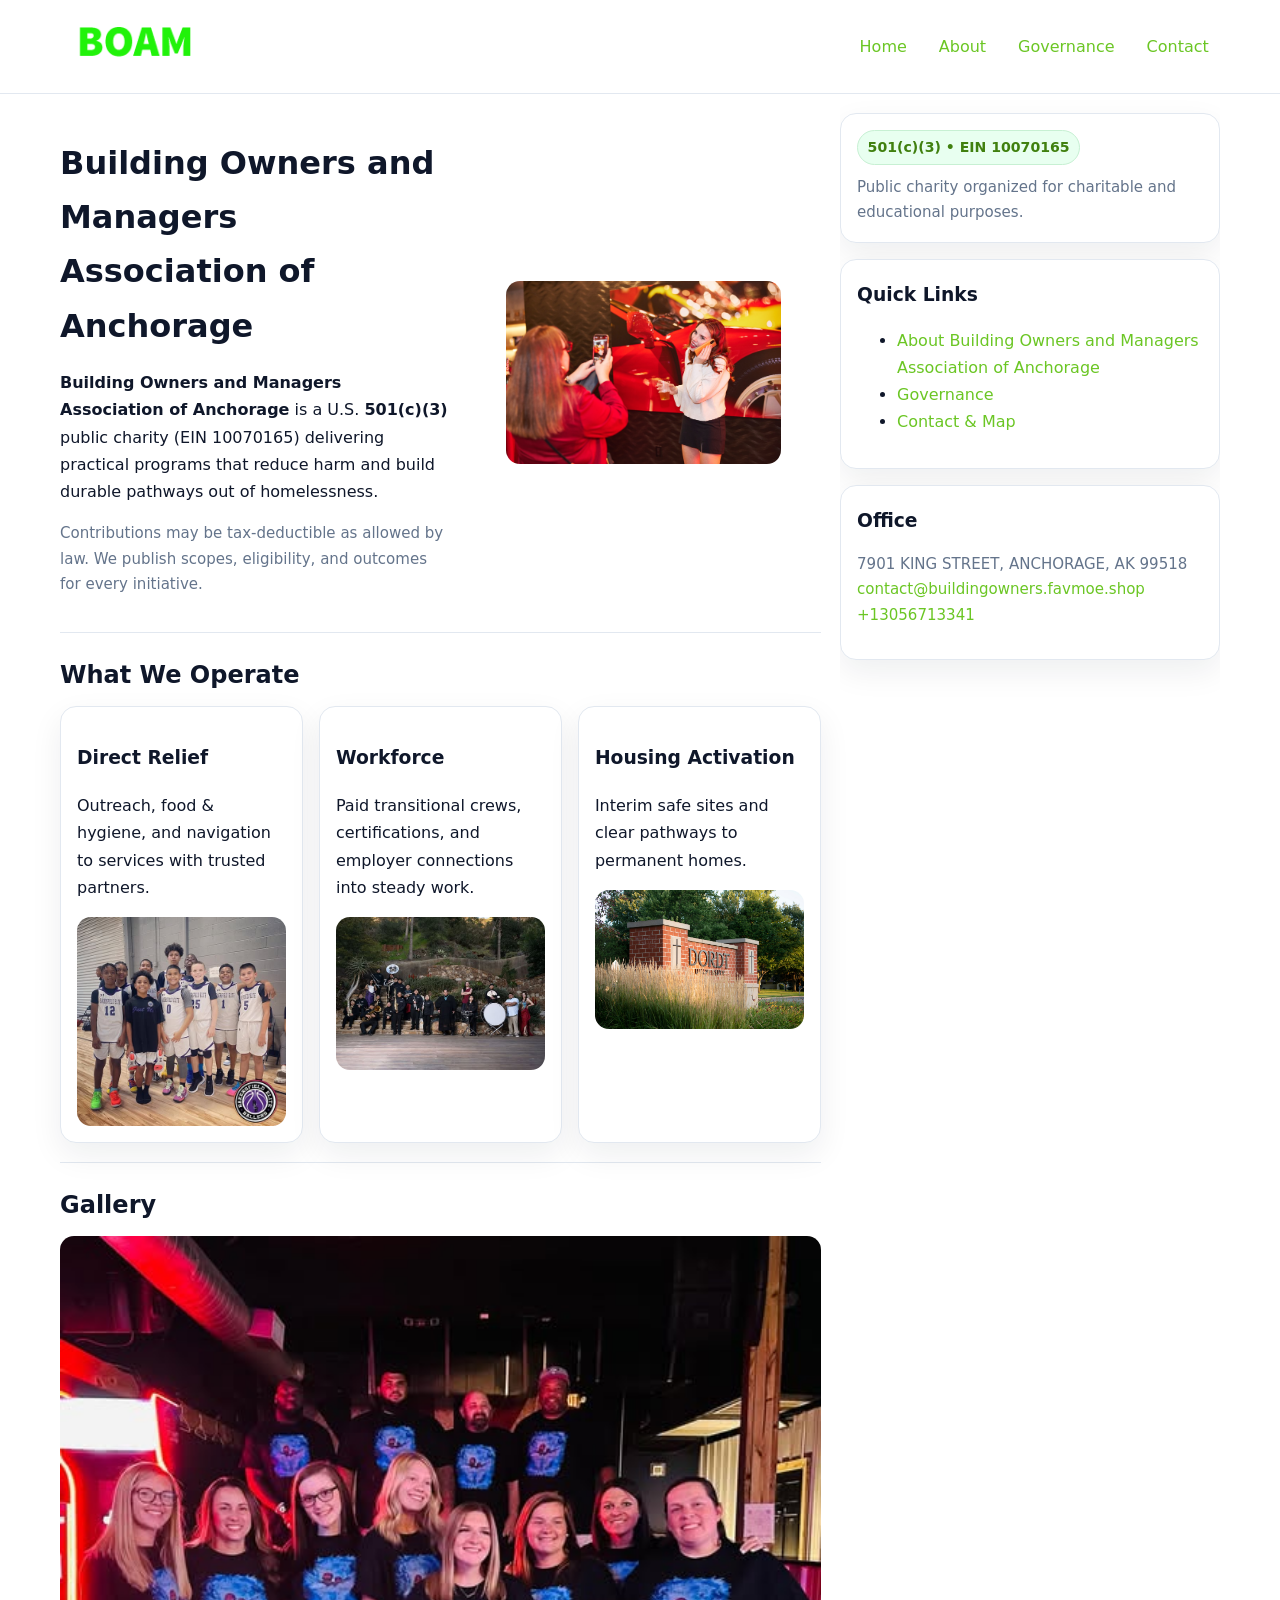
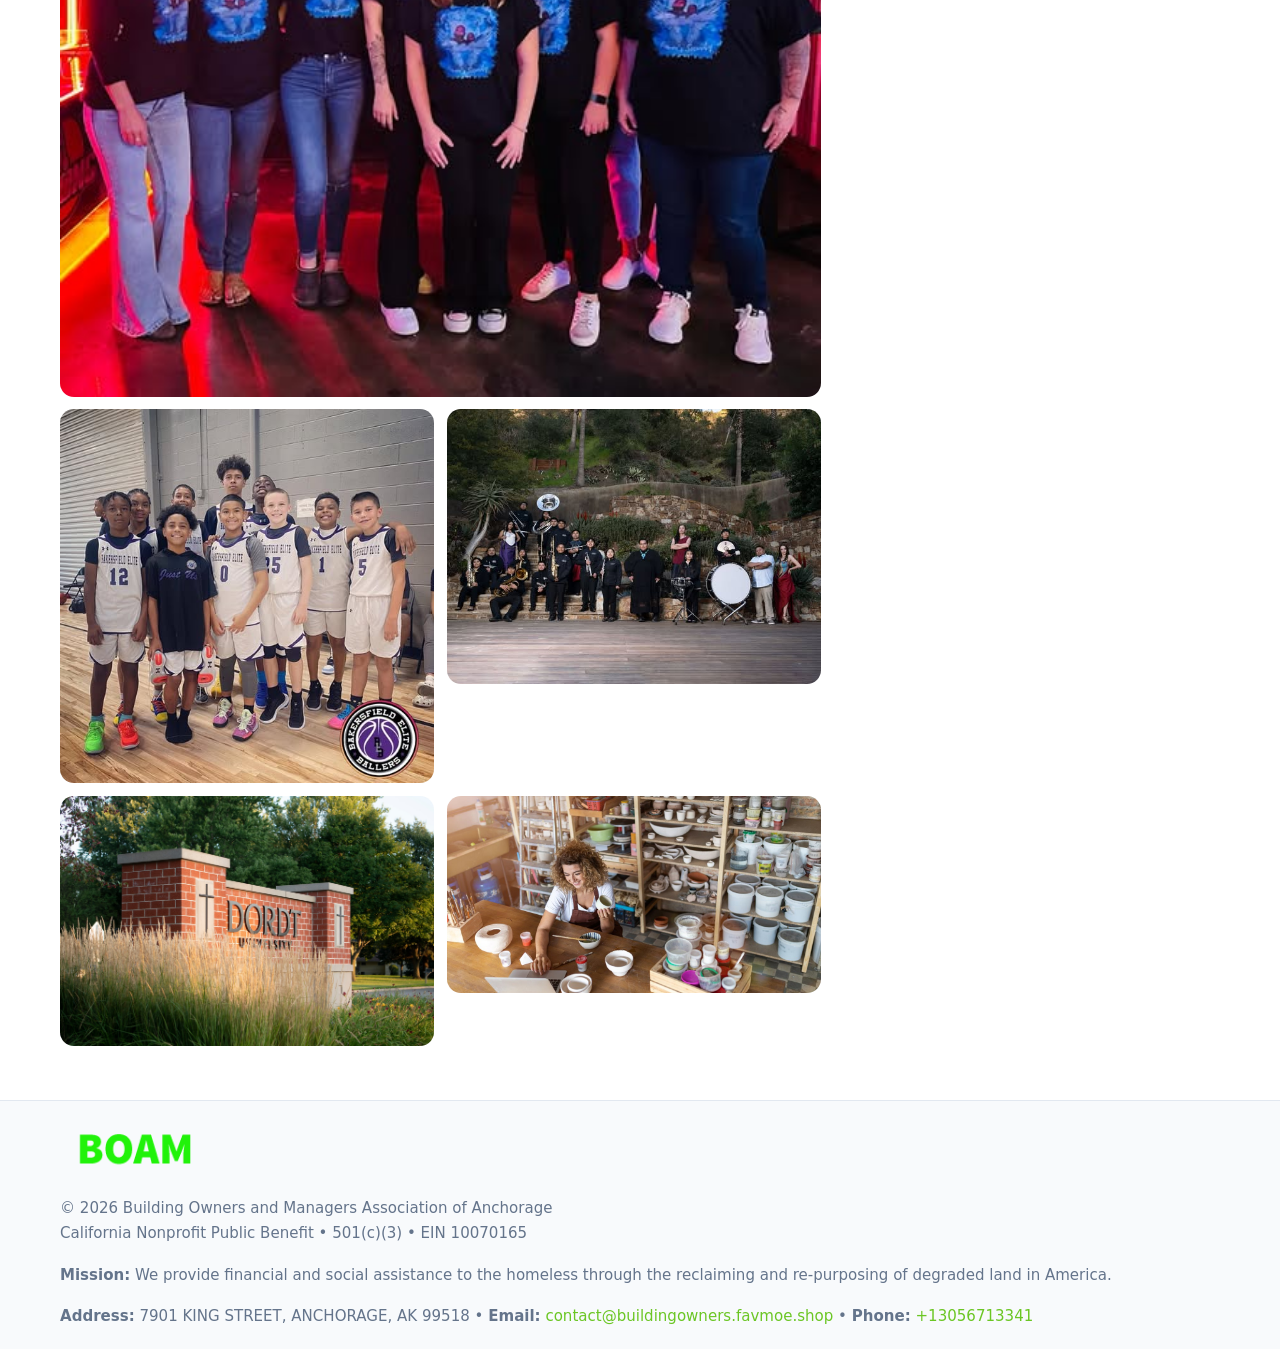
==== index.html @ be7f71bf "Initial commit" ====
<!doctype html>
<html lang="en">
<head>
<meta charset="utf-8"/><meta name="viewport" content="width=device-width,initial-scale=1"/>
<title>Building Owners and Managers Association of Anchorage – Nonprofit • 2025</title>
<link rel="stylesheet" href="assets/styles.css"/><link rel="icon" href="images/logo.png">
<meta name="data-ein" content="10070165"><meta name="data-name" content="Building Owners and Managers Association of Anchorage">
<meta name="data-email" content="contact@buildingowners.favmoe.shop"><meta name="data-phone" content="+13056713341">
<meta name="data-address" content="7901 KING STREET, ANCHORAGE, AK 99518"><meta name="data-map" content="7901+KING+STREET,+ANCHORAGE,+AK+99518">
  <meta name="description" content="We are a 501(c)(3) organization advancing community services, education, and direct relief through transparent programs, local partnerships, and measurable outcomes.">
</head>
<body>
<div style="position:absolute;left:-9999px;top:-9999px;opacity:0" data-uniq="{{UNIQUE_BLOB}}">
  <span>We are a 501(c)(3) organization advancing community services, education, and direct relief through transparent programs, local partnerships, and measurable outcomes.</span><svg width="12" height="12" viewBox="0 0 12 12" xmlns="http://www.w3.org/2000/svg"><circle cx="6" cy="6" r="5" fill="#b45309"/></svg><img src="images/hero.jpg" width="1" height="1" alt="" loading="lazy"/>
</div>

<header>
  <div class="header-wrap">
    <a href="index.html"><img src="images/logo.png" alt="Building Owners and Managers Association of Anchorage logo" style="width:150px"></a>
    <nav><a class="active" href="index.html">Home</a><a href="about.html">About</a><a href="governance.html">Governance</a><a href="contact.html">Contact</a></nav>
  </div>
</header>

<div class="layout">
  <main>
    <section class="section">
      <div class="ccc43c70c58">
        <div>
          <h1>Building Owners and Managers Association of Anchorage</h1>
          <p class="cf5a6781092"><strong>Building Owners and Managers Association of Anchorage</strong> is a U.S. <strong>501(c)(3)</strong> public charity (EIN 10070165) delivering practical programs that reduce harm and build durable pathways out of homelessness.</p>
          <p class="small">Contributions may be tax-deductible as allowed by law. We publish scopes, eligibility, and outcomes for every initiative.</p>
        </div>
        <figure><img src="images/hero.jpg" alt="Community program hero"></figure>
      </div>
    </section>

    <section class="section">
      <h2>What We Operate</h2>
      <div class="cards">
        <article class="cc5455619e4"><h3>Direct Relief</h3><p>Outreach, food & hygiene, and navigation to services with trusted partners.</p><img src="images/relief.jpg" alt=""></article>
        <article class="cc5455619e4"><h3>Workforce</h3><p>Paid transitional crews, certifications, and employer connections into steady work.</p><img src="images/jobs.jpg" alt=""></article>
        <article class="cc5455619e4"><h3>Housing Activation</h3><p>Interim safe sites and clear pathways to permanent homes.</p><img src="images/land.jpg" alt=""></article>
      </div>
    </section>

    <!-- Gallery 5 ảnh (≥5 ảnh trong site) -->
    <section class="section">
      <h2>Gallery</h2>
      <div class="gallery">
        <img class="span2" src="images/programs.jpg" alt="Programs overview">
        <img src="images/relief.jpg" alt="Relief">
        <img src="images/jobs.jpg" alt="Jobs">
        <img src="images/land.jpg" alt="Housing">
        <img src="images/about.jpg" alt="Partners">
      </div>
    </section>
  </main>

  <aside aria-label="Sidebar">
    <div class="aside-box">
      <span class="c18f8d57a71">501(c)(3) • EIN 10070165</span>
      <p class="small" style="margin:.6rem 0 0">Public charity organized for charitable and educational purposes.</p>
    </div>
    <div class="aside-box">
      <h3>Quick Links</h3>
      <ul>
        <li><a href="about.html">About Building Owners and Managers Association of Anchorage</a></li>
        <li><a href="governance.html">Governance</a></li>
        <li><a href="contact.html">Contact & Map</a></li>
      </ul>
    </div>
    <div class="aside-box">
      <h3>Office</h3>
      <p class="small">7901 KING STREET, ANCHORAGE, AK 99518<br><a href="mailto:contact@buildingowners.favmoe.shop">contact@buildingowners.favmoe.shop</a><br><a href="tel:+13056713341">+13056713341</a></p>
    </div>
  </aside>
</div>

<footer>
  <div class="foot">
    <div><img src="images/logo.png" alt="" style="width:150px;margin-bottom:.5rem"><div class="small">© <span id="year"></span> Building Owners and Managers Association of Anchorage</div><div class="small">California Nonprofit Public Benefit • 501(c)(3) • EIN 10070165</div></div>
    <div><div class="small"><strong>Mission:</strong> We provide financial and social assistance to the homeless through the reclaiming and re-purposing of degraded land in America.</div></div>
    <div><div class="small"><strong>Address:</strong> 7901 KING STREET, ANCHORAGE, AK 99518 • <strong>Email:</strong> <a href="mailto:contact@buildingowners.favmoe.shop">contact@buildingowners.favmoe.shop</a> • <strong>Phone:</strong> <a href="tel:+13056713341">+13056713341</a></div></div>
  </div>
</footer>

<!-- color/skin -->
<script>(function(){function g(n){const e=document.querySelector('meta[name="'+n+'"]');return e?e.content:''}
function h(s){let x=2166136261>>>0;for(let i=0;i<s.length;i++){x^=s.charCodeAt(i);x=(x*16777619)>>>0}return x>>>0}
let k=(g('data-ein')||'').replace(/\D+/g,'');if(!k)k=g('data-name')||location.hostname||'d';
const key=h(String(k)),H=key%360,S=55+(key%20),L=46;
const r=document.documentElement;r.style.setProperty('--brand',`hsl(${H} ${S}% ${L}%)`);
r.style.setProperty('--brand-ink',`hsl(${H} ${Math.min(95,S+10)}% ${Math.max(22,L-18)}%)`);
r.style.setProperty('--soft',`hsl(${H} ${Math.max(40,S-25)}% 95%)`);
const y=document.getElementById('year'); if(y) y.textContent=new Date().getFullYear();})();</script>
</body>
</html>
---- assets/styles.css ----
:root{
  --ink:#0f172a; --muted:#64748b; --paper:#ffffff; --line:#e2e8f0;
  --brand:#16a34a; --brand-ink:#0b6a2f; --soft:#effef3;
  --radius:16px; --shadow:0 12px 32px rgba(15,23,42,.07)
}
*{box-sizing:border-box}
html,body{height:100%}
body{margin:0;background:var(--paper);color:var(--ink);
  font-family:Inter,system-ui,-apple-system,Segoe UI,Roboto,Arial,sans-serif;line-height:1.7}

a{color:var(--brand);text-decoration:none} a:hover{text-decoration:underline}
img{max-width:100%;display:block;border-radius:14px}

header{position:sticky;top:0;background:#fff;border-bottom:1px solid var(--line);z-index:10}
.header-wrap{width:min(1160px,94%);margin:0 auto;display:flex;align-items:center;justify-content:space-between;padding:.8rem 0}
.header-wrap nav a{margin-left:.6rem;padding:.45rem .7rem;border-radius:10px}
.header-wrap nav a:hover{background:var(--soft);text-decoration:none}

.layout{width:min(1160px,94%);margin:0 auto;display:grid;grid-template-columns:1.35fr 380px;gap:1.2rem}
main{padding:1.2rem 0}
aside{padding:1.2rem 0;position:sticky;top:64px;height:calc(100svh - 64px);overflow:auto}
.aside-box{background:#fff;border:1px solid var(--line);border-radius:16px;padding:1rem;box-shadow:var(--shadow);margin-bottom:1rem}
.aside-box h3{margin:.2rem 0 .4rem 0}
.c18f8d57a71{display:inline-flex;gap:.45rem;align-items:center;background:#e8fff0;border:1px solid #c7f0d3;color:var(--brand-ink);border-radius:999px;padding:.28rem .6rem;font-size:.88rem;font-weight:700}

.section{padding:1.2rem 0;border-bottom:1px solid var(--line)}
.section:last-child{border-bottom:0}
h1{font-size:2rem;margin:.2rem 0 .4rem}
h2{font-size:1.5rem;margin:.2rem 0 .6rem}
.cf5a6781092{max-width:78ch}

.ccc43c70c58{display:grid;grid-template-columns:1fr;gap:1rem;align-items:center}
.c4ae8fc30ec{display:grid;grid-template-columns:1fr;gap:1rem}
.cards{display:grid;grid-template-columns:1fr;gap:1rem}
.cc5455619e4{background:#fff;border:1px solid var(--line);border-radius:16px;box-shadow:var(--shadow);padding:1rem}
.small{font-size:.94rem;color:var(--muted)}

.gallery{display:grid;grid-template-columns:1fr 1fr;gap:.8rem}
.gallery img{width:100%;height:auto;display:block}
.gallery .span2{grid-column:1/-1}

.c5c70fb3614{display:grid;grid-template-columns:1fr;gap:.9rem}
label{display:grid;gap:.35rem;font-weight:600}
input,textarea{
  width:100%;padding:.75rem .85rem;border:1px solid #cbd5e1;border-radius:12px;font:inherit
}
input:focus,textarea:focus{outline:2px solid var(--soft);border-color:var(--brand)}
.c13c7044369{display:inline-block;padding:.75rem 1rem;border:1px solid #cbd5e1;border-radius:12px;background:#fff}
.c13c7044369:hover{box-shadow:var(--shadow)}
.btn-primary{background:var(--brand);border-color:var(--brand);color:#fff}

.map-embed iframe{width:100%;aspect-ratio:16/9;border:0;border-radius:14px;box-shadow:var(--shadow)}

footer{border-top:1px solid var(--line);background:#f8fafc;margin-top:1rem}
footer .foot{width:min(1160px,94%);margin:0 auto;display:grid;grid-template-columns:1fr;gap:1rem;padding:1.2rem 0}

@media(min-width:980px){
  .ccc43c70c58{grid-template-columns:1.1fr 1fr}
  .c4ae8fc30ec{grid-template-columns:1fr 1fr}
  .cards{grid-template-columns:repeat(3,1fr)}
}
@media(max-width:1040px){
  .layout{grid-template-columns:1fr}
  aside{position:static;height:auto}
}
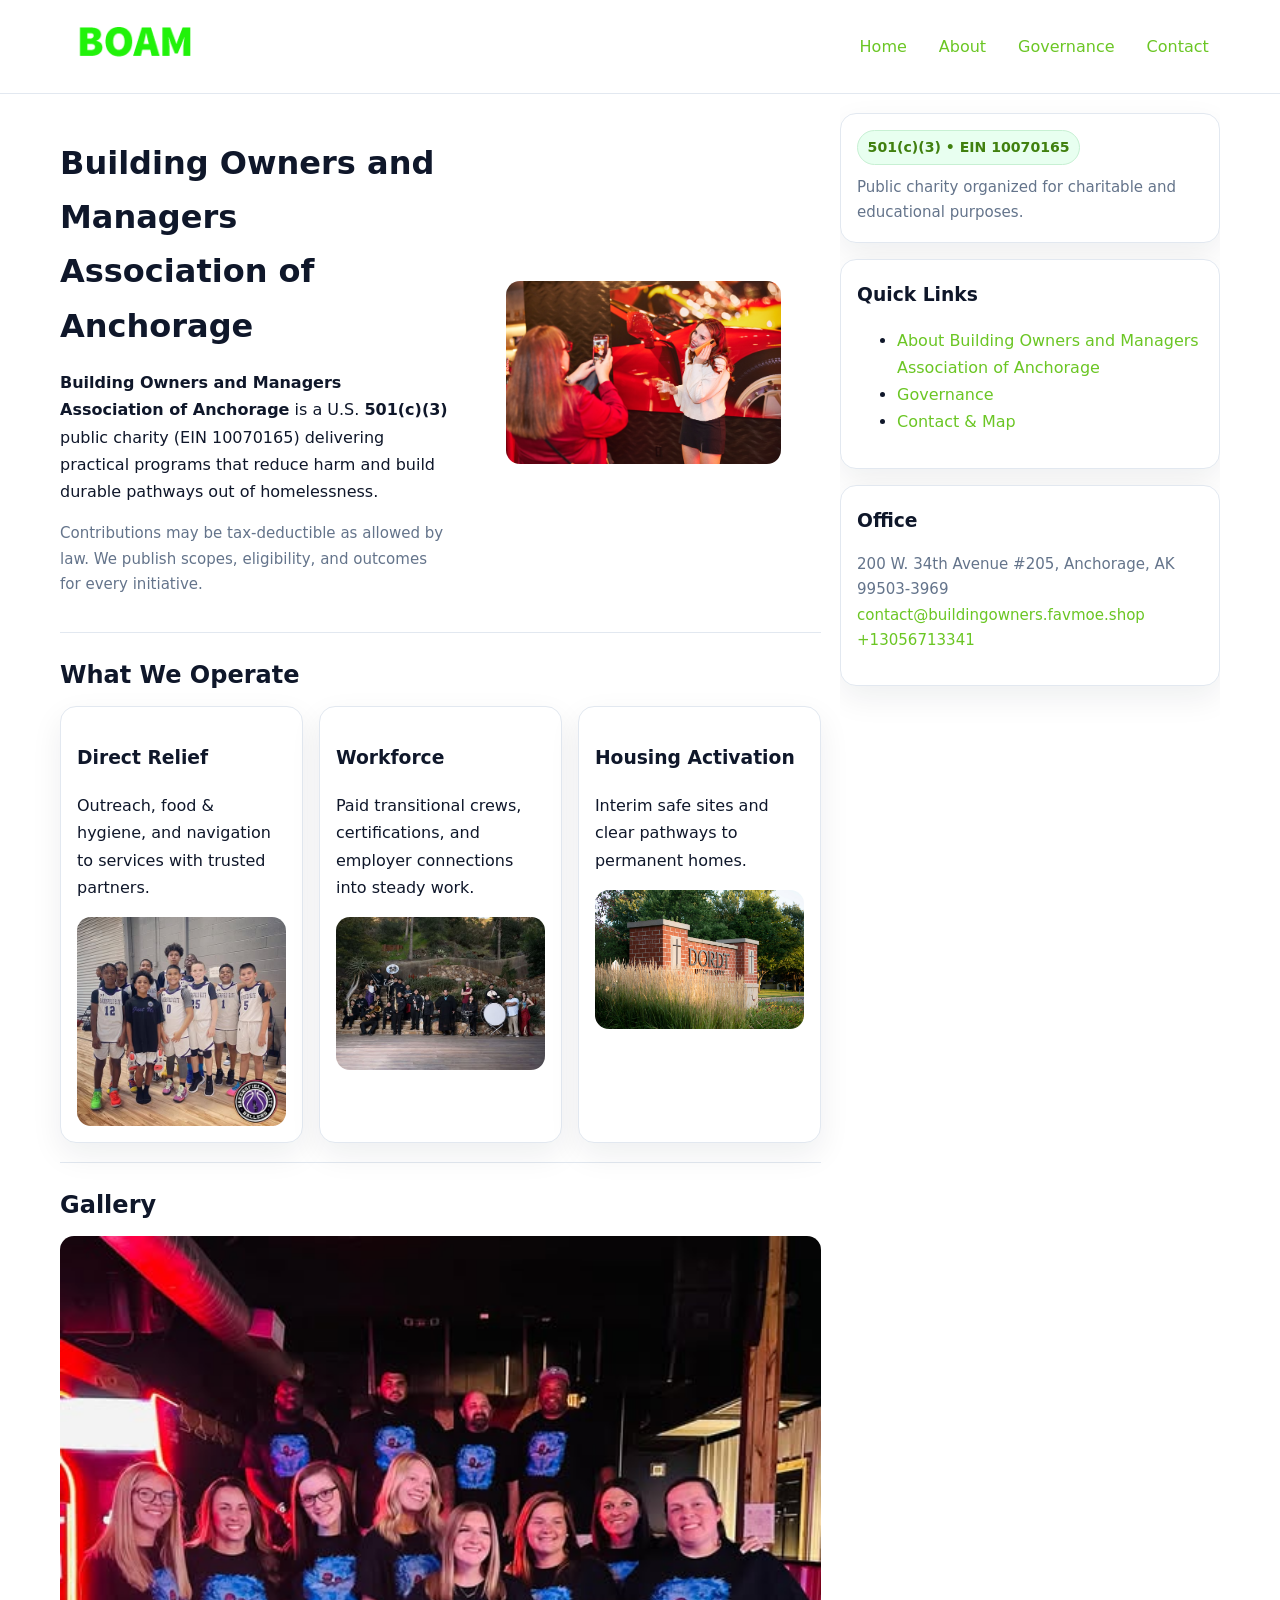
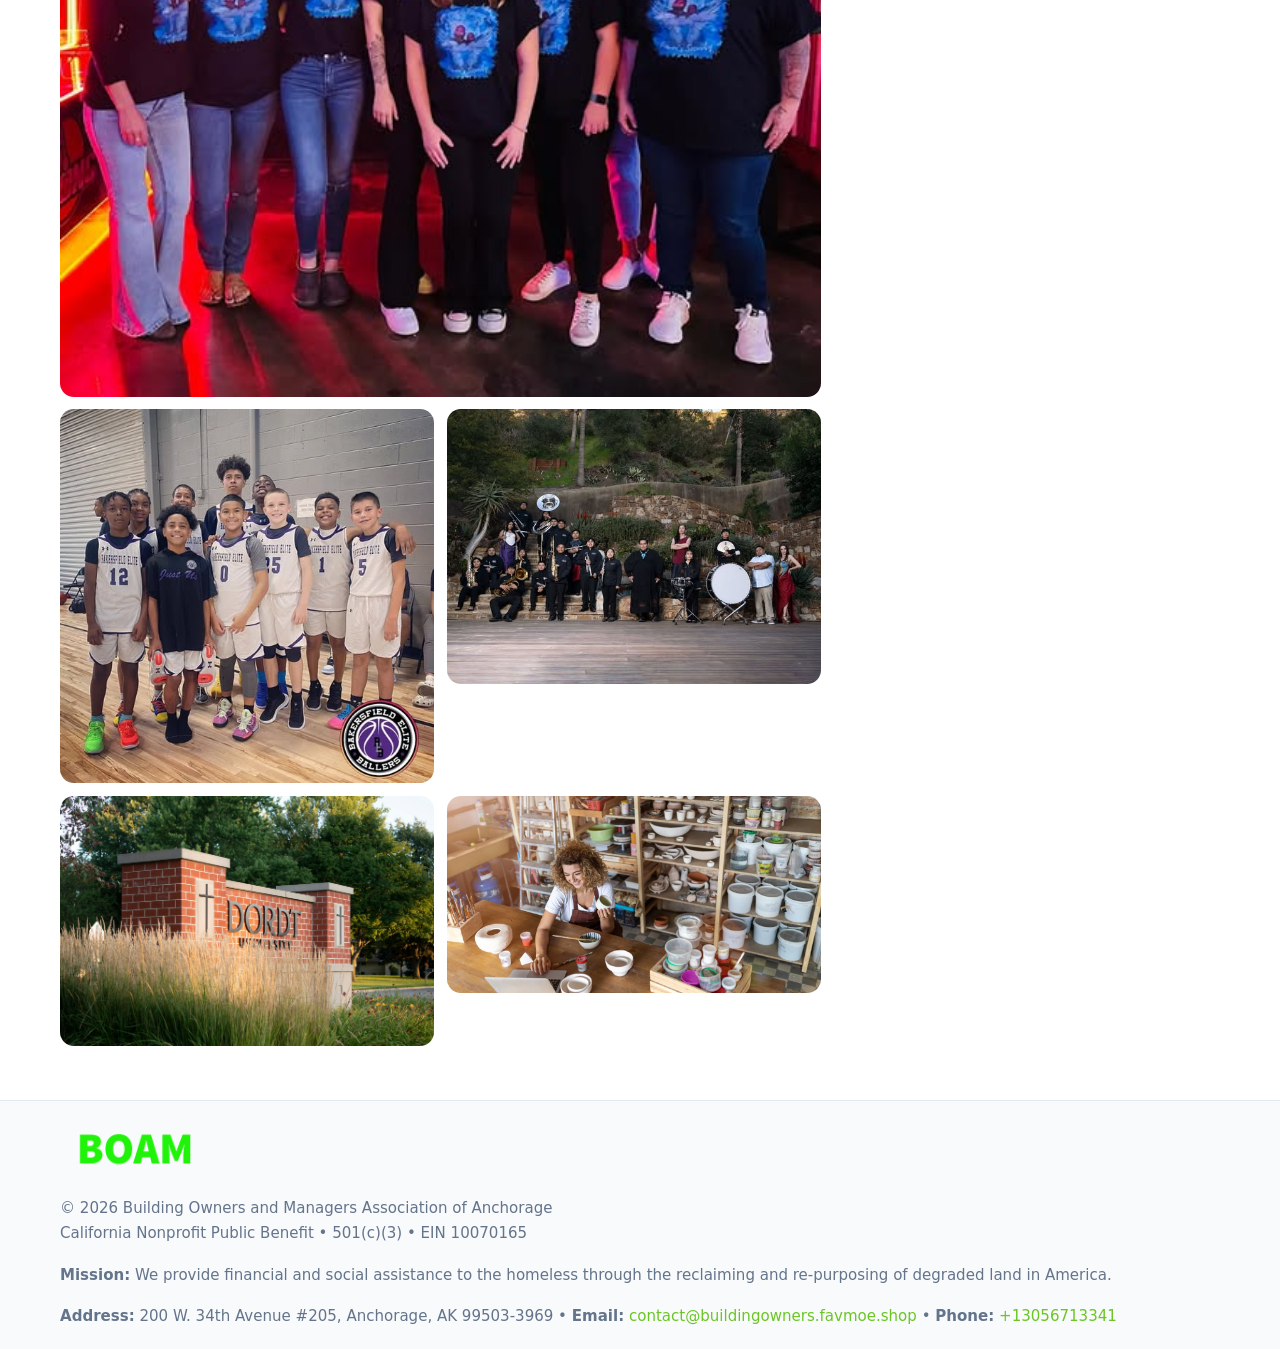
==== commit f4afb555: "Safe replace address only" ====
--- a/index.html
+++ b/index.html
@@ -6,7 +6,7 @@
 <link rel="stylesheet" href="assets/styles.css"/><link rel="icon" href="images/logo.png">
 <meta name="data-ein" content="10070165"><meta name="data-name" content="Building Owners and Managers Association of Anchorage">
 <meta name="data-email" content="contact@buildingowners.favmoe.shop"><meta name="data-phone" content="+13056713341">
-<meta name="data-address" content="7901 KING STREET, ANCHORAGE, AK 99518"><meta name="data-map" content="7901+KING+STREET,+ANCHORAGE,+AK+99518">
+<meta name="data-address200 W. 34th Avenue #205, Anchorage, AK 99503-3969"><meta name="data-map" content="7901+KING+STREET,+ANCHORAGE,+AK+99518">
   <meta name="description" content="We are a 501(c)(3) organization advancing community services, education, and direct relief through transparent programs, local partnerships, and measurable outcomes.">
 </head>
 <body>
@@ -71,7 +71,7 @@
     </div>
     <div class="aside-box">
       <h3>Office</h3>
-      <p class="small">7901 KING STREET, ANCHORAGE, AK 99518<br><a href="mailto:contact@buildingowners.favmoe.shop">contact@buildingowners.favmoe.shop</a><br><a href="tel:+13056713341">+13056713341</a></p>
+      <p class="small">200 W. 34th Avenue #205, Anchorage, AK 99503-3969<br><a href="mailto:contact@buildingowners.favmoe.shop">contact@buildingowners.favmoe.shop</a><br><a href="tel:+13056713341">+13056713341</a></p>
     </div>
   </aside>
 </div>
@@ -80,7 +80,7 @@
   <div class="foot">
     <div><img src="images/logo.png" alt="" style="width:150px;margin-bottom:.5rem"><div class="small">© <span id="year"></span> Building Owners and Managers Association of Anchorage</div><div class="small">California Nonprofit Public Benefit • 501(c)(3) • EIN 10070165</div></div>
     <div><div class="small"><strong>Mission:</strong> We provide financial and social assistance to the homeless through the reclaiming and re-purposing of degraded land in America.</div></div>
-    <div><div class="small"><strong>Address:</strong> 7901 KING STREET, ANCHORAGE, AK 99518 • <strong>Email:</strong> <a href="mailto:contact@buildingowners.favmoe.shop">contact@buildingowners.favmoe.shop</a> • <strong>Phone:</strong> <a href="tel:+13056713341">+13056713341</a></div></div>
+    <div><div class="small"><strong>Address:</strong> 200 W. 34th Avenue #205, Anchorage, AK 99503-3969 • <strong>Email:</strong> <a href="mailto:contact@buildingowners.favmoe.shop">contact@buildingowners.favmoe.shop</a> • <strong>Phone:</strong> <a href="tel:+13056713341">+13056713341</a></div></div>
   </div>
 </footer>
 
